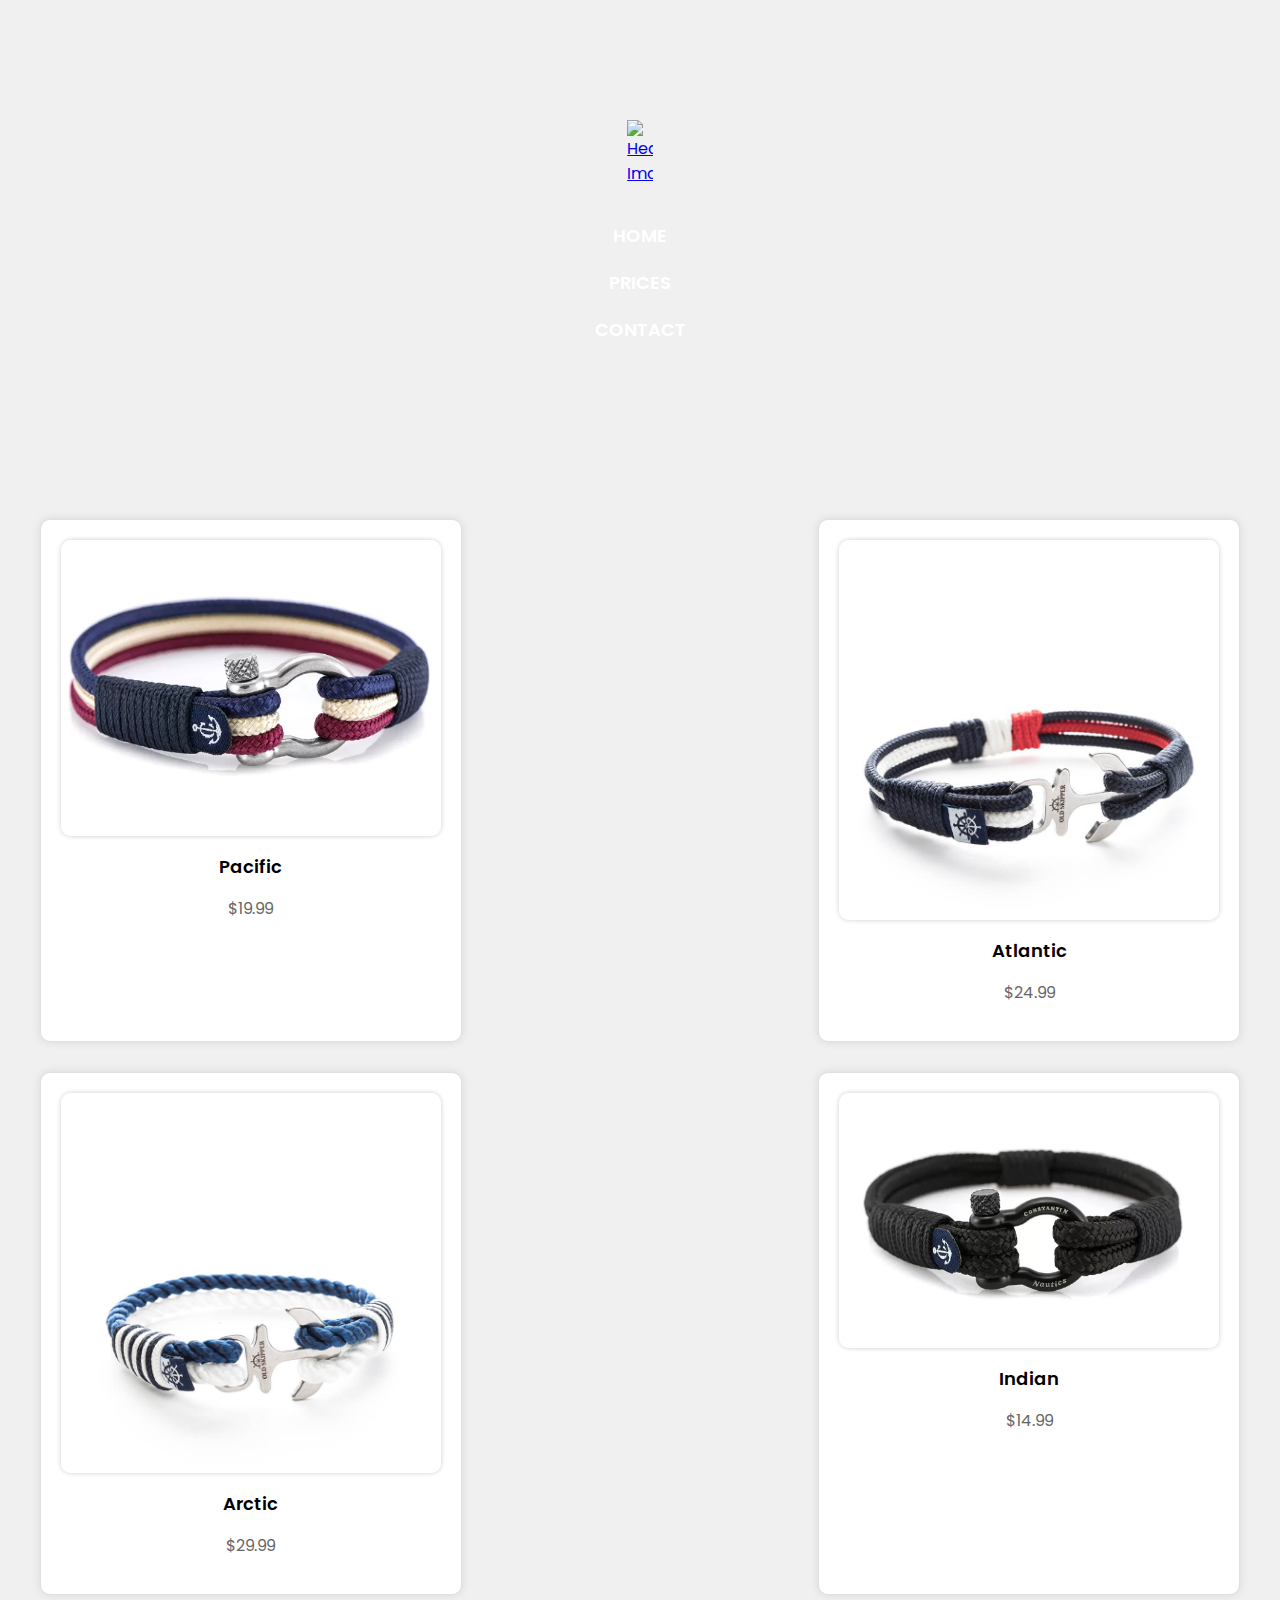
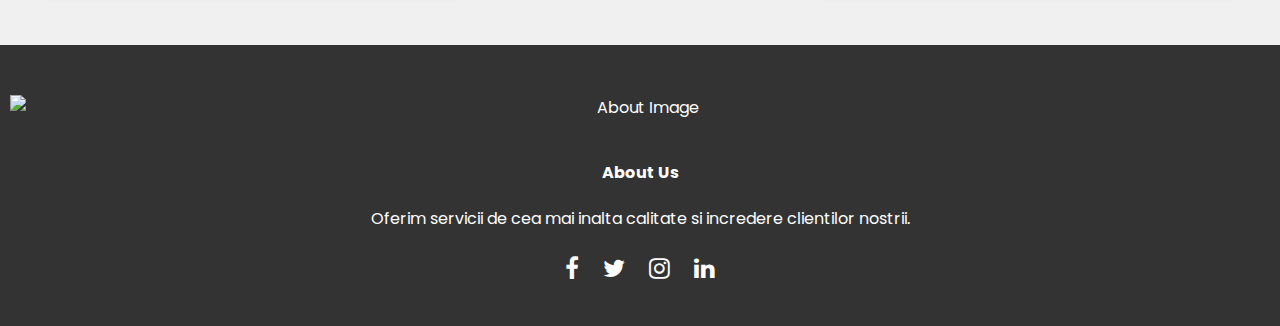
==== about.html @ cdcac7c9 "Initial commit." ====
<!DOCTYPE html>
<html lang="en">
<head>
    <meta name="viewport" content="width=device-width, initial-scale=1.0">
    <title>Product List</title>
    <link rel="stylesheet" href="style.css">
    <link href="https://fonts.googleapis.com/css?family=Poppins:100,200,300,400,600,700&display=swap" rel="stylesheet">
    <link rel="stylesheet" href="https://stackpath.bootstrapcdn.com/font-awesome/4.7.0/css/font-awesome.min.css">
</head>
<body>
    <header class="sub-header">
        <nav>
            <a href="index.html">
                <img src="images/header-background.jpg" class="header-image" alt="Header Image">
            </a>
				<div class="nav-links" id="navLinks">	
					<ul>
						<li><a href="index.html">HOME</a></li>
						<li><a href="about.html">PRICES</a></li>
						<li><a href="contact.html">CONTACT</a></li>
					</ul>
				</div>
        </nav>
    </header>

    <!-- Product List -->
    <section class="product-list">
        <div class="product-item">
            <img src="Images/product1.jpg" alt="Product 1">
            <h2>Pacific</h2>
            <p>$19.99</p>
        </div>
        <div class="product-item">
            <img src="Images/product2.jpg" alt="Product 2">
            <h2>Atlantic</h2>
            <p>$24.99</p>
        </div>
        <div class="product-item">
            <img src="Images/product3.jpg" alt="Product 3">
            <h2>Arctic</h2>
            <p>$29.99</p>
        </div>
        <div class="product-item">
            <img src="Images/product4.jpg" alt="Product 4">
            <h2>Indian</h2>
            <p>$14.99</p>
        </div>
    </section>

    <!-- Footer -->
    <section class="footer">
        <div class="about-col">
            <img src="images/about.jpg" alt="About Image">
        </div>
        <h4>About Us</h4>
        <p>Oferim servicii de cea mai inalta calitate si incredere clientilor nostrii.</p>
        <div class="icons">
            <a href="#"><i class="fa fa-facebook"></i></a>
            <a href="#"><i class="fa fa-twitter"></i></a>
            <a href="#"><i class="fa fa-instagram"></i></a>
            <a href="#"><i class="fa fa-linkedin"></i></a>
        </div>
    </section>

    <!-- JavaScript for toggle menu -->
	<script>
		var navLinks = document.getElementById("navLinks");
		var faBars = document.querySelector(".fa-bars");
		var faClose = document.querySelector(".fa-close");

		function showMenu() {
			navLinks.style.right = "0";
			faBars.style.display = "none";
			faClose.style.display = "block";
		}

		function hideMenu() {
			navLinks.style.right = "-200px";
			faBars.style.display = "block";
			faClose.style.display = "none";
		}
	</script>
</body>
</html>
---- style.css ----
/* Global styles */
body {
    background-color: #f0f0f0;
    margin: 0;
    padding: 0;
    font-family: 'Poppins', sans-serif;
}

.container {
    max-width: 1200px;
    margin: 0 auto;
    padding: 20px;
}

/* Header styles */
header {
    background-image: url("images/background.jpg");
    background-size: cover;
    background-position: center;
    position: relative;
    overflow: hidden;
    text-align: center;
    color: #fff;
    padding: 100px 0; /* Added padding for spacing */
}

.header-image {
    max-width: 20%;
    height: auto;
    display: block; /* Ensure the image is centered */
    margin: 0 auto;
}

nav {
    display: flex;
    flex-direction: column; /* Stack navigation items vertically */
    justify-content: center;
    align-items: center;
    padding: 20px 0;
}

.nav-links {
    display: flex;
    align-items: center;
}

.nav-links ul {
    list-style: none;
    padding: 0;
}

.nav-links ul li {
    margin: 20px 0;
}

.nav-links ul li a {
    color: #fff;
    text-decoration: none;
    font-size: 18px;
    font-weight: 600;
    transition: color 0.3s;
}

.nav-links ul li a:hover {
    color: #f44336;
}

.fa-bars {
    display: none;
    color: #fff;
    font-size: 24px;
    cursor: pointer;
}

.fa-close {
    cursor: pointer;
}

h1 {
    font-size: 36px;
    font-weight: 700;
    margin-top: 20px;
}

/* About Us section styles */
.about-us {
    padding: 60px 0;
}

.about-col {
    flex-basis: 48%;
    margin-bottom: 30px;
    text-align: center;
    padding: 10px; /* Add some padding to provide space around the image */
}

.about-col img {
    max-width: 100%; /* Make the image responsive while ensuring it doesn't exceed its container */
    height: auto; /* Maintain the image's aspect ratio */
    display: block; /* Remove any extra spacing below the image */
    margin: 0 auto; /* Center the image horizontally within the container */
}

.about-content {
    text-align: left; /* Align text to the left */
    padding: 10px; /* Add some padding for spacing */
}

.about-col h1 {
    font-size: 32px;
    font-weight: 600;
    color: #333;
}

.product-image {
    max-width: 100%;
    border-radius: 10px;
    box-shadow: 0 0 5px rgba(0, 0, 0, 0.2);
}

.product-list {
        display: flex;
        flex-wrap: wrap;
        justify-content: space-between;
        padding: 20px;
        max-width: 1200px;
        margin: 0 auto;
}

.product-item {
    width: calc(33.33% - 20px);
    background: #fff;
    border: 1px solid #e0e0e0;
    border-radius: 10px;
    padding: 20px;
    box-shadow: 0 0 10px rgba(0, 0, 0, 0.1);
    text-align: center;
    margin-bottom: 30px;
    ransition: transform 0.3s;
}

.product-item:hover {
    transform: scale(1.05);
    box-shadow: 0 0 15px rgba(0, 0, 0, 0.2);
}

.product-item img {
    max-width: 100%;
    height: auto;
    border-radius: 10px;
    box-shadow: 0 0 5px rgba(0, 0, 0, 0.2);
}

.product-item h2 {
	font-size: 18px;
	font-weight: 600;
	margin: 10px 0;
}

.product-item p {
	font-size: 16px;
	font-weight: 400;
	color: #666;
}
.about-col ul {
    list-style: none;
    padding: 0;
}

.about-col ul li {
    margin-bottom: 20px;
}

.about-col strong {
    font-size: 20px;
    font-weight: 600;
    color: #333;
}

/* Footer styles */
.footer {
    background: #333;
    color: #fff;
    padding: 40px 0;
    text-align: center;
}

.icons {
    /* Add some spacing between social icons */
    margin-top: 20px;
}

.icons a {
    color: #fff; /* Set the color of social icons to white */
    font-size: 24px;
    margin: 0 10px; /* Add spacing between icons */
}

.icons a:hover {
    color: #f44336;
}

/* Responsive navigation styles */
@media (max-width: 700px) {
    .nav-links ul {
        display: none;
        flex-direction: column;
        position: absolute;
        top: 0;
        right: -200px;
        background: #f44336;
        height: 100vh;
        width: 200px;
        text-align: left;
        z-index: 2;
        transition: 0.5s;
    }

    .nav-links ul li {
        display: block;
        padding: 10px 30px;
    }

    .fa-bars {
        display: block;
    }

    .nav-links {
        position: fixed;
    }
}
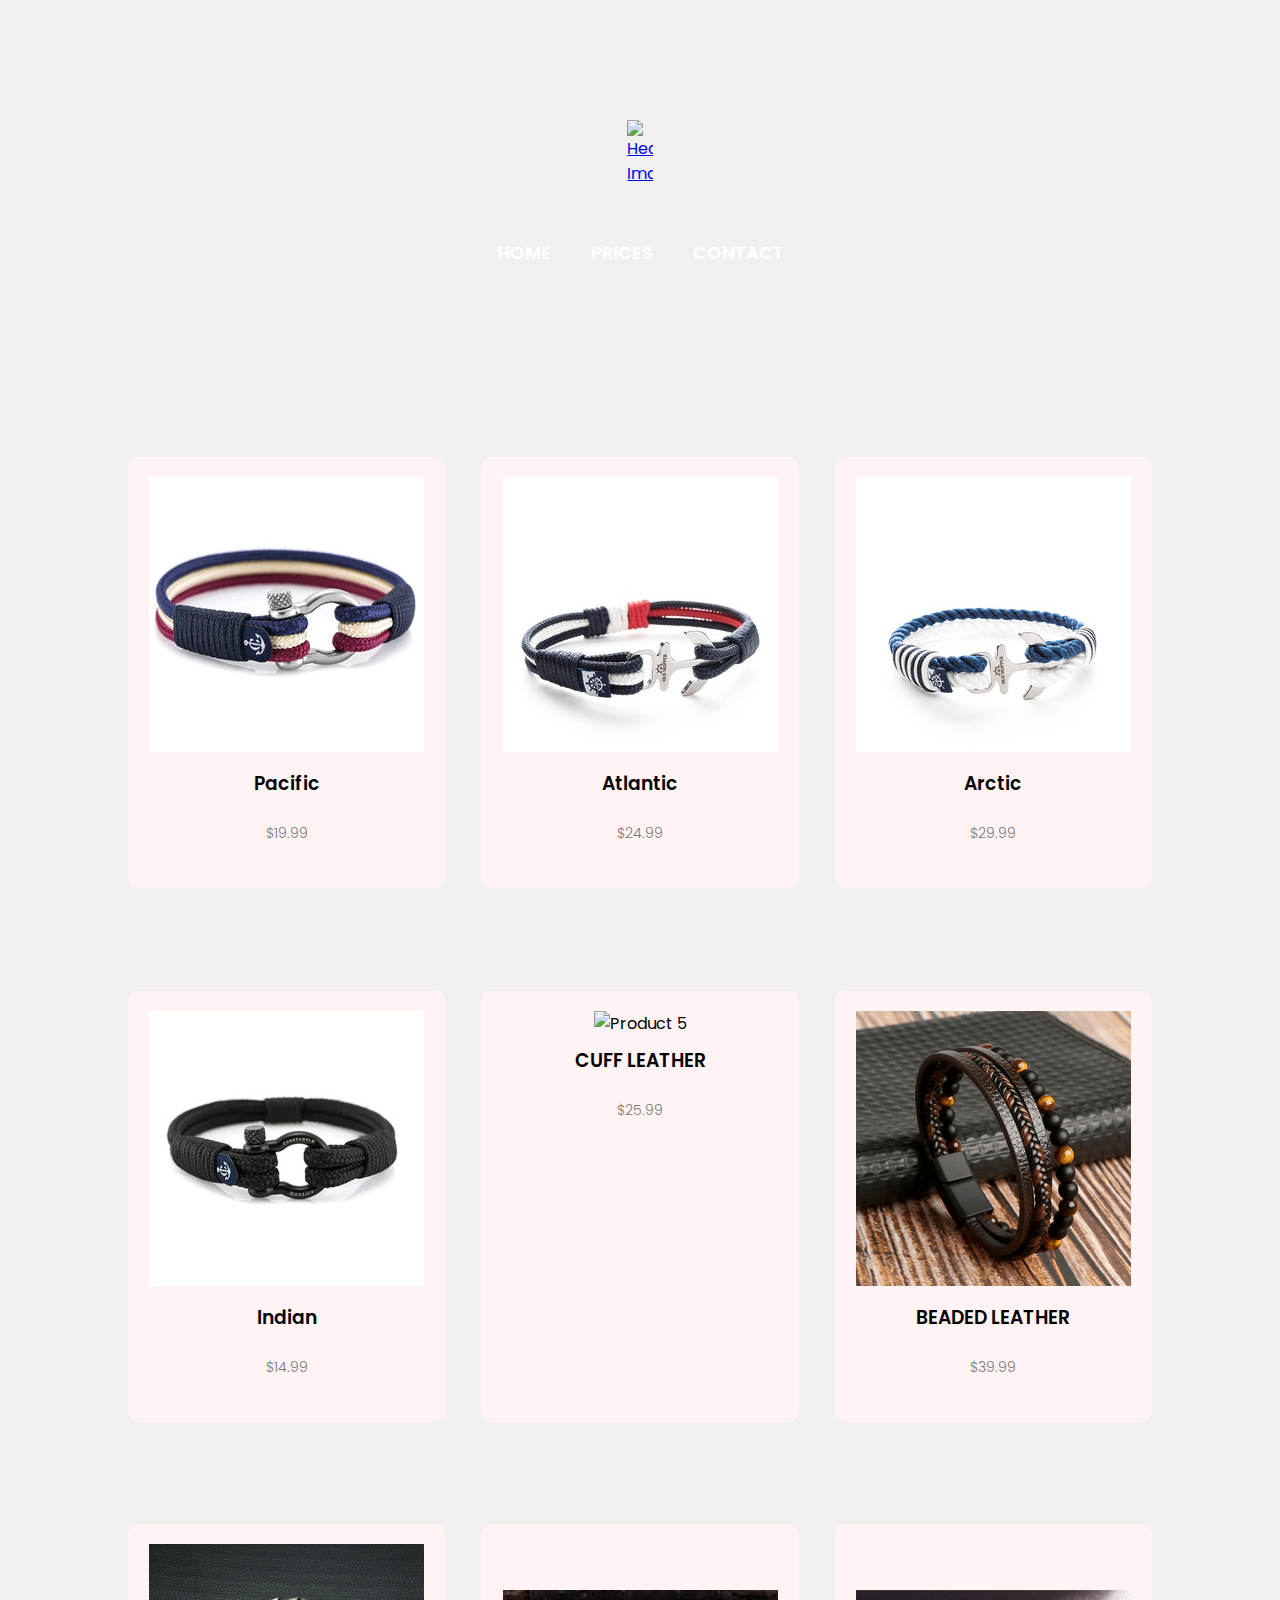
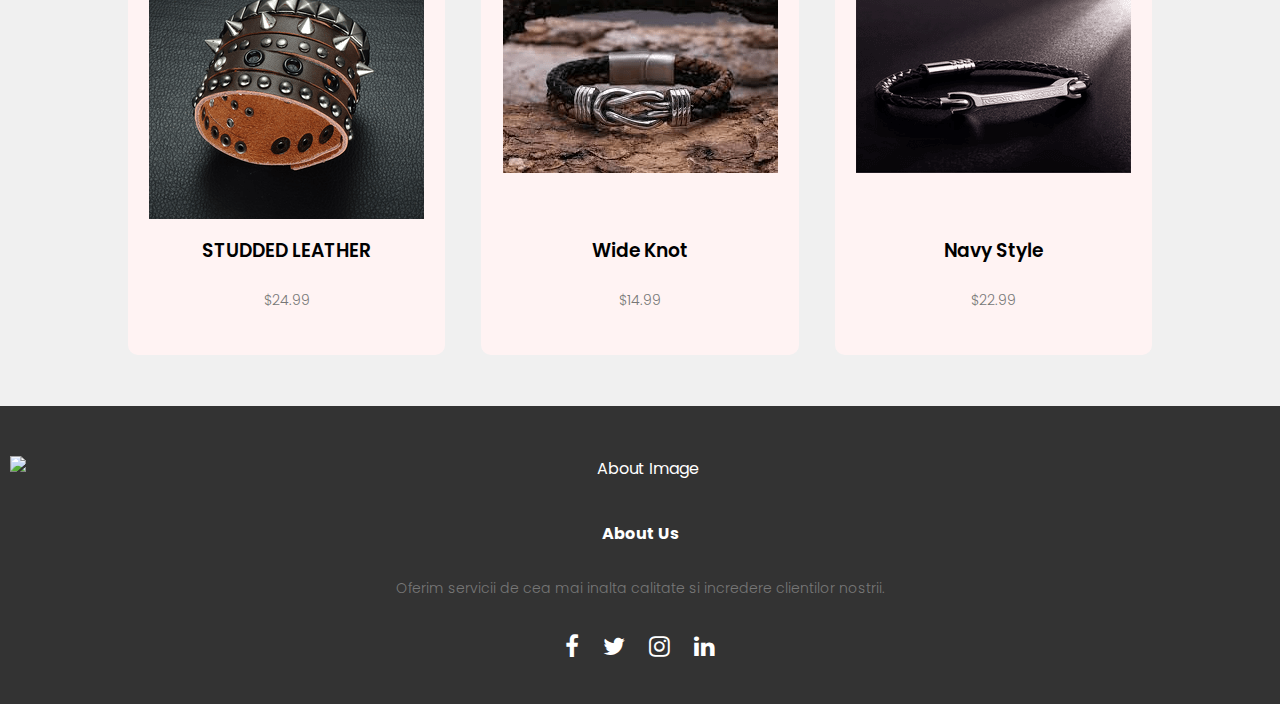
==== commit b5e68cca: "Changed the Prices page" ====
--- a/about.html
+++ b/about.html
@@ -3,7 +3,7 @@
 <head>
     <meta name="viewport" content="width=device-width, initial-scale=1.0">
     <title>Product List</title>
-    <link rel="stylesheet" href="style.css">
+    <link rel="stylesheet" href="style2.css">
     <link href="https://fonts.googleapis.com/css?family=Poppins:100,200,300,400,600,700&display=swap" rel="stylesheet">
     <link rel="stylesheet" href="https://stackpath.bootstrapcdn.com/font-awesome/4.7.0/css/font-awesome.min.css">
 </head>
@@ -24,27 +24,58 @@
     </header>
 
     <!-- Product List -->
-    <section class="product-list">
-        <div class="product-item">
-            <img src="Images/product1.jpg" alt="Product 1">
-            <h2>Pacific</h2>
-            <p>$19.99</p>
-        </div>
-        <div class="product-item">
-            <img src="Images/product2.jpg" alt="Product 2">
-            <h2>Atlantic</h2>
-            <p>$24.99</p>
-        </div>
-        <div class="product-item">
-            <img src="Images/product3.jpg" alt="Product 3">
-            <h2>Arctic</h2>
-            <p>$29.99</p>
-        </div>
-        <div class="product-item">
-            <img src="Images/product4.jpg" alt="Product 4">
-            <h2>Indian</h2>
-            <p>$14.99</p>
-        </div>
+    <section class="course">
+		<div class="row">
+			<div class="course-col">
+				<img src="Images/product1.jpg" alt="Product 1">
+				<h3>Pacific</h3>
+				<p>$19.99</p>
+			</div>
+			<div class="course-col">
+				<img src="Images/product2.jpg" alt="Product 2">
+				<h3>Atlantic</h3>
+				<p>$24.99</p>
+			</div>
+			<div class="course-col">
+				<img src="Images/product3.jpg" alt="Product 3">
+				<h3>Arctic</h3>
+				<p>$29.99</p>
+			</div>
+		</div>
+		<div class="row">
+			<div class="course-col">
+				<img src="Images/product4.jpg" alt="Product 4">
+				<h3>Indian</h3>
+				<p>$14.99</p>
+			</div>
+			<div class="course-col">
+				<img src="images/p1.png" alt="Product 5">
+				<h3>CUFF LEATHER</h3>
+				<p>$25.99</p>
+			</div>
+			<div class="course-col">
+				<img src="Images/p2.png" alt="Product 6">
+				<h3>BEADED LEATHER</h3>
+				<p>$39.99</p>
+			</div>
+		</div>
+		<div class="row">
+			<div class="course-col">
+				<img src="Images/p3.png" alt="Product 7">
+				<h3>STUDDED LEATHER</h3>
+				<p>$24.99</p>
+			</div>
+			<div class="course-col">
+				<img src="Images/ball.png" alt="Product 8">
+				<h3>Wide Knot</h3>
+				<p>$14.99</p>
+			</div>
+			<div class="course-col">
+				<img src="Images/base.png" alt="Product 9">
+				<h3>Navy Style</h3>
+				<p>$22.99</p>
+			</div>
+		</div>
     </section>
 
     <!-- Footer -->
--- a/style2.css
+++ b/style2.css
@@ -0,0 +1,285 @@
+/* Global styles */
+body {
+    background-color: #f0f0f0;
+    margin: 0;
+    padding: 0;
+    font-family: 'Poppins', sans-serif;
+}
+
+.container {
+    max-width: 1200px;
+    margin: 0 auto;
+    padding: 20px;
+}
+
+/* Header styles */
+header {
+    background-image: url("images/background.jpg");
+    background-size: cover;
+    background-position: center;
+    position: relative;
+    overflow: hidden;
+    text-align: center;
+    color: #fff;
+    padding: 100px 0; /* Added padding for spacing */
+}
+
+.sub-header {
+    position: relative; /* Make the header a relative container */
+}
+
+.header-image {
+    max-width: 20%;
+    height: auto;
+    display: block; /* Ensure the image is centered */
+    margin: 0 auto;
+}
+
+nav {
+    display: flex;
+    justify-content: center; /* Center the navigation horizontally */
+    align-items: center; /* Center the navigation vertically */
+    padding: 20px 0;
+}
+
+.nav-links {
+    position: absolute;
+    bottom: 40px; /* Position the navigation links at the bottom of the header */
+    left: 50%; /* Center the navigation horizontally */
+    transform: translateX(-50%); /* Center the navigation horizontally */
+}
+
+.nav-links ul {
+    list-style: none;
+    padding: 0;
+    display: flex; /* Display navigation links in a row */
+    margin: 0; /* Remove margin for the ul element */
+}
+
+.nav-links ul li {
+    margin: 0 20px; /* Add spacing between navigation links */
+}
+
+.nav-links ul li a {
+    color: #fff;
+    text-decoration: none;
+    font-size: 18px;
+    font-weight: 600;
+    transition: color 0.3s;
+}
+
+.nav-links ul li a:hover {
+    color: #f44336;
+}
+
+.fa-bars {
+    display: none;
+    color: #fff;
+    font-size: 24px;
+    cursor: pointer;
+}
+
+.fa-close {
+    cursor: pointer;
+}
+
+h1 {
+    font-size: 36px;
+    font-weight: 700;
+    margin-top: 20px;
+}
+
+/* About Us section styles */
+.about-us {
+    padding: 60px 0;
+}
+
+.about-col {
+    flex-basis: 48%;
+    margin-bottom: 30px;
+    text-align: center;
+    padding: 10px; /* Add some padding to provide space around the image */
+}
+
+.about-col img {
+    max-width: 100%; /* Make the image responsive while ensuring it doesn't exceed its container */
+    height: auto; /* Maintain the image's aspect ratio */
+    display: block; /* Remove any extra spacing below the image */
+    margin: 0 auto; /* Center the image horizontally within the container */
+}
+
+.about-content {
+    text-align: left; /* Align text to the left */
+    padding: 10px; /* Add some padding for spacing */
+}
+
+.about-col h1 {
+    font-size: 32px;
+    font-weight: 600;
+    color: #333;
+}
+
+.product-image {
+    max-width: 100%;
+    border-radius: 10px;
+    box-shadow: 0 0 5px rgba(0, 0, 0, 0.2);
+}
+
+.product-list {
+        display: flex;
+        flex-wrap: wrap;
+        justify-content: space-between;
+        padding: 20px;
+        max-width: 1200px;
+        margin: 0 auto;
+}
+
+.product-item {
+    width: calc(33.33% - 20px);
+    background: #fff;
+    border: 1px solid #e0e0e0;
+    border-radius: 10px;
+    padding: 20px;
+    box-shadow: 0 0 10px rgba(0, 0, 0, 0.1);
+    text-align: center;
+    margin-bottom: 30px;
+    ransition: transform 0.3s;
+}
+
+.product-item:hover {
+    transform: scale(1.05);
+    box-shadow: 0 0 15px rgba(0, 0, 0, 0.2);
+}
+
+.product-item img {
+    max-width: 100%;
+    height: auto;
+    border-radius: 10px;
+    box-shadow: 0 0 5px rgba(0, 0, 0, 0.2);
+}
+
+.product-item h2 {
+	font-size: 18px;
+	font-weight: 600;
+	margin: 10px 0;
+}
+
+.product-item p {
+	font-size: 16px;
+	font-weight: 400;
+	color: #666;
+}
+.about-col ul {
+    list-style: none;
+    padding: 0;
+}
+
+.about-col ul li {
+    margin-bottom: 20px;
+}
+
+.about-col strong {
+    font-size: 20px;
+    font-weight: 600;
+    color: #333;
+}
+
+/* Footer styles */
+.footer {
+    background: #333;
+    color: #fff;
+    padding: 40px 0;
+    text-align: center;
+}
+
+.icons {
+    /* Add some spacing between social icons */
+    margin-top: 20px;
+}
+
+.icons a {
+    color: #fff; /* Set the color of social icons to white */
+    font-size: 24px;
+    margin: 0 10px; /* Add spacing between icons */
+}
+
+.icons a:hover {
+    color: #f44336;
+}
+
+.course{
+    width: 80%;
+    margin: auto;
+    text-align: center;
+    padding-top: 100px;
+}
+h1{
+    font-size: 36px;
+    font-weight: 600;
+}
+p{
+    color: #777;
+    font-size: 14px;
+    font-weight: 300;
+    line-height: 22px;
+    padding: 10px;
+}
+.row{
+    margin-top: 5%;
+    display: flex;
+    justify-content: space-between;  
+}
+  
+.course-col{
+    flex-basis: 31%;
+    background: #fff3f3;
+    border-radius: 10px;
+    margin-bottom: 5%;
+    padding: 20px 12px;
+    box-sizing: border-box;
+    transition: .5s;
+}
+h3{
+    text-align: center;
+    font-weight: 600;
+    margin: 10px 0;
+}
+.course-col:hover{
+    box-shadow: 0 0 20px 0px rgba(0, 0, 0, 0.2);
+}
+
+@media (max-width:700px){
+    .row{
+        flex-direction: column;
+    }
+} 
+
+/* Responsive navigation styles */
+@media (max-width: 700px) {
+    .nav-links ul {
+        display: flex; /* Change from 'display: none' to 'display: flex' */
+        flex-direction: row; /* Change from 'flex-direction: column' to 'flex-direction: row' */
+        position: absolute;
+        top: 0;
+        right: -200px;
+        background: #f44336;
+        height: 100vh;
+        width: 200px;
+        text-align: left;
+        z-index: 2;
+        transition: 0.5s;
+    }
+
+    .nav-links ul li {
+        display: inline; /* Change from 'display: block' to 'display: inline' */
+        padding: 10px 20px; /* Adjust the padding as needed */
+    }
+
+    .fa-bars {
+        display: block;
+    }
+
+    .nav-links {
+        position: fixed;
+    }
+}
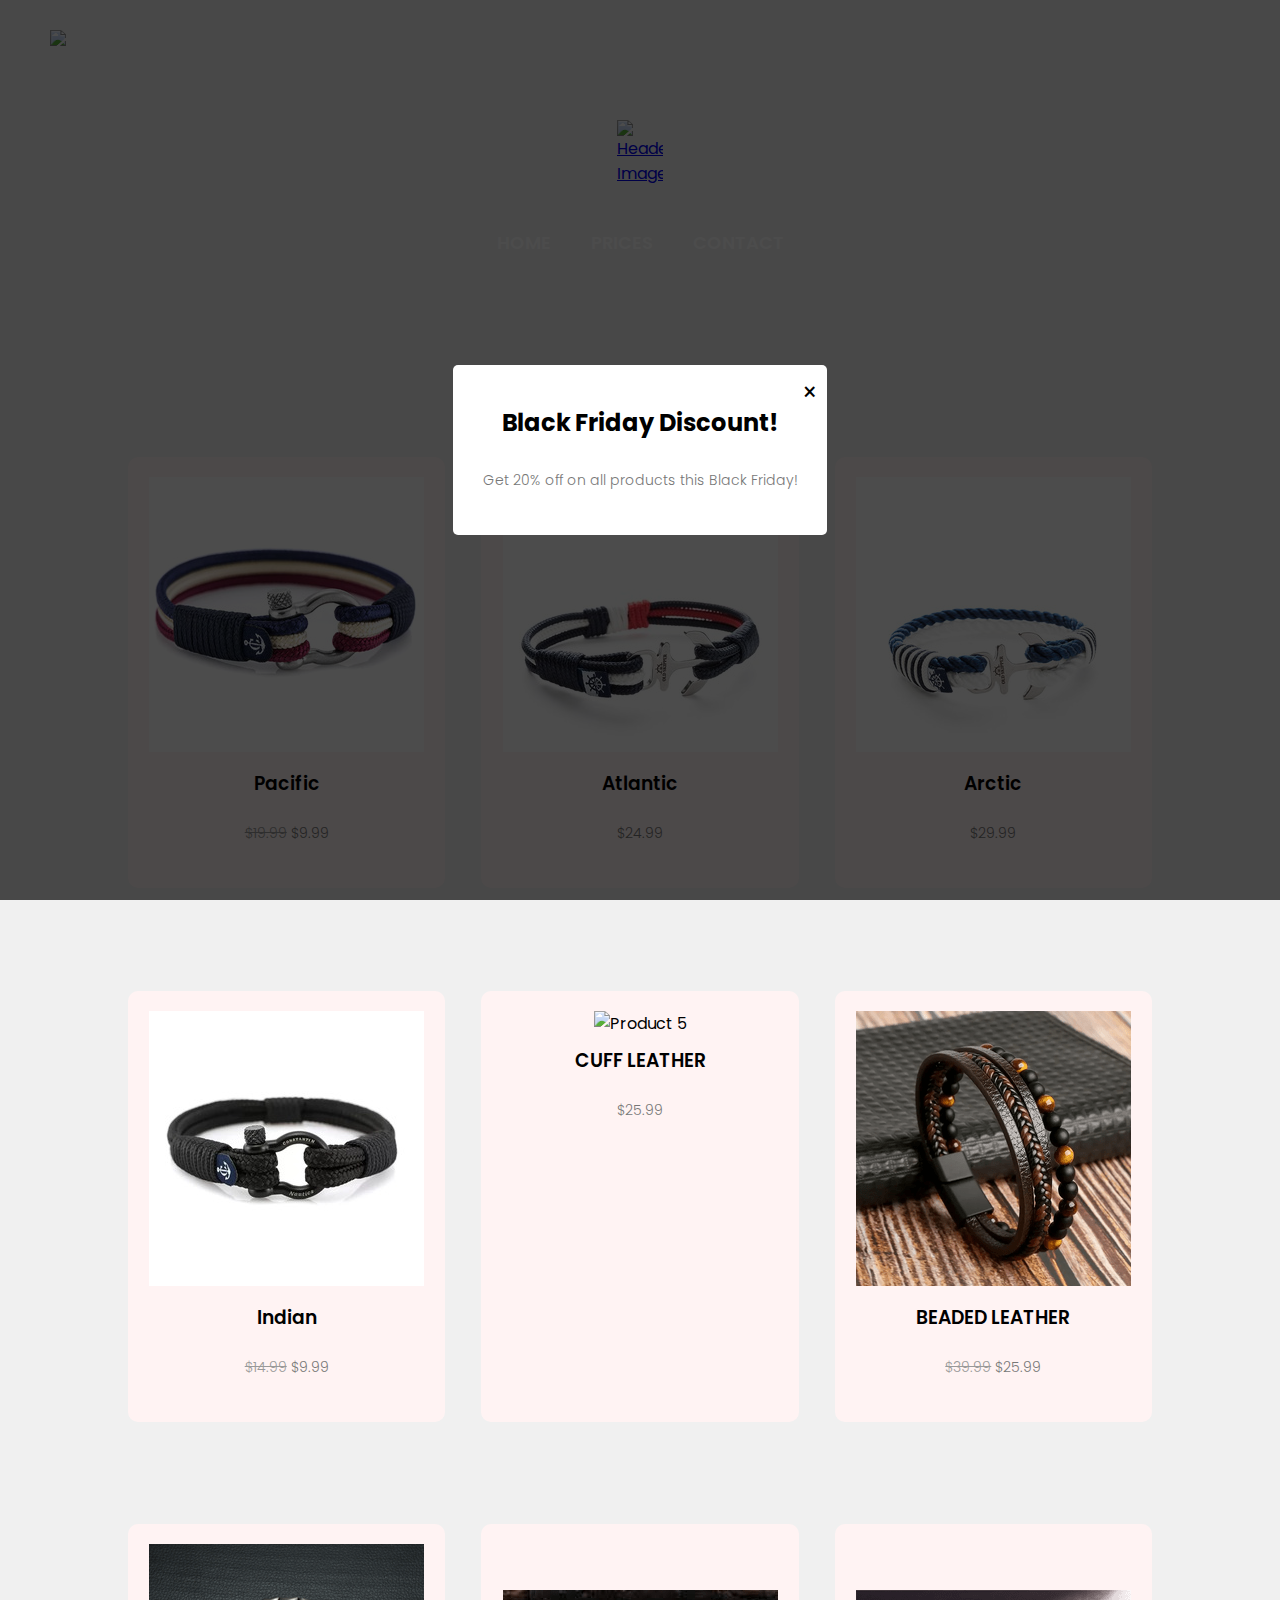
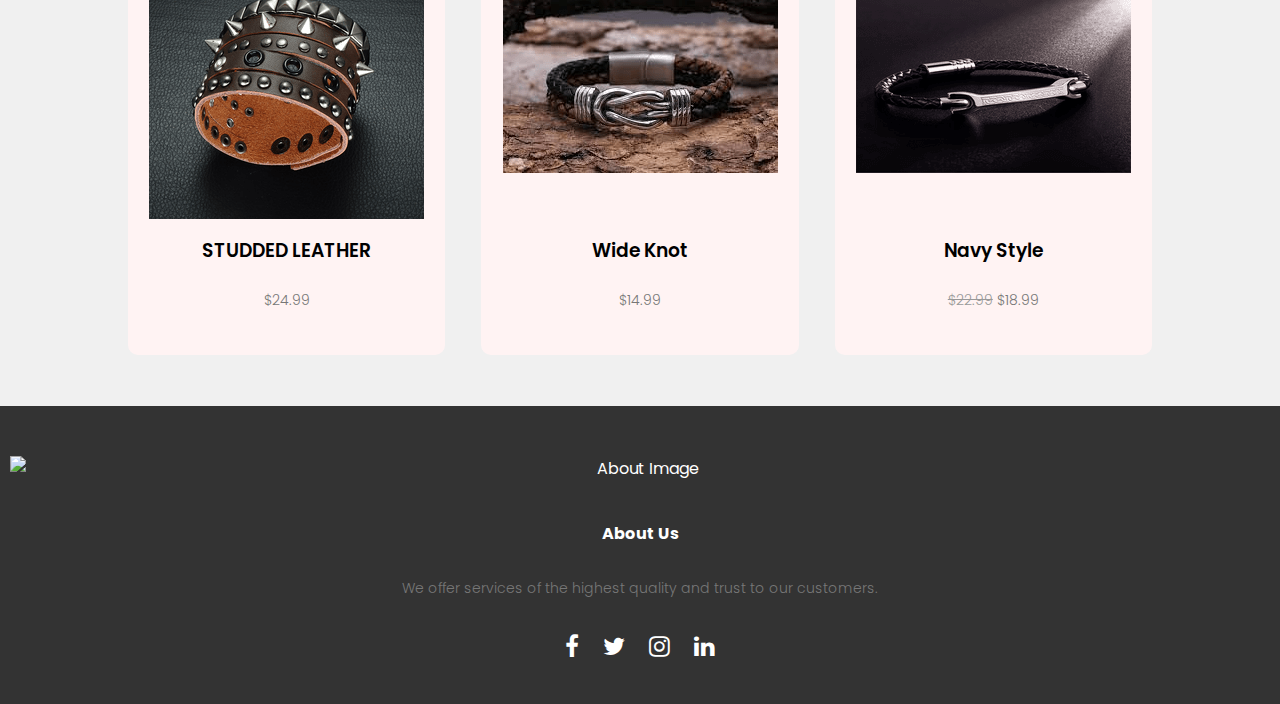
==== commit d4217942: "Final Touches to the 3 main Pages" ====
--- a/about.html
+++ b/about.html
@@ -10,6 +10,7 @@
 <body>
     <header class="sub-header">
         <nav>
+			<a href="about.html"><img class="logo" src="images/prices.png"></a>
             <a href="index.html">
                 <img src="images/header-background.jpg" class="header-image" alt="Header Image">
             </a>
@@ -29,7 +30,7 @@
 			<div class="course-col">
 				<img src="Images/product1.jpg" alt="Product 1">
 				<h3>Pacific</h3>
-				<p>$19.99</p>
+				<p><span class="original-price">$19.99</span> $9.99</p>
 			</div>
 			<div class="course-col">
 				<img src="Images/product2.jpg" alt="Product 2">
@@ -46,7 +47,7 @@
 			<div class="course-col">
 				<img src="Images/product4.jpg" alt="Product 4">
 				<h3>Indian</h3>
-				<p>$14.99</p>
+				<p><span class="original-price">$14.99</span> $9.99</p>
 			</div>
 			<div class="course-col">
 				<img src="images/p1.png" alt="Product 5">
@@ -56,7 +57,7 @@
 			<div class="course-col">
 				<img src="Images/p2.png" alt="Product 6">
 				<h3>BEADED LEATHER</h3>
-				<p>$39.99</p>
+				<p><span class="original-price">$39.99</span> $25.99</p>
 			</div>
 		</div>
 		<div class="row">
@@ -73,18 +74,18 @@
 			<div class="course-col">
 				<img src="Images/base.png" alt="Product 9">
 				<h3>Navy Style</h3>
-				<p>$22.99</p>
+				<p><span class="original-price">$22.99</span> $18.99</p>
 			</div>
 		</div>
     </section>
-
+	
     <!-- Footer -->
     <section class="footer">
         <div class="about-col">
             <img src="images/about.jpg" alt="About Image">
         </div>
         <h4>About Us</h4>
-        <p>Oferim servicii de cea mai inalta calitate si incredere clientilor nostrii.</p>
+        <p>We offer services of the highest quality and trust to our customers.</p>
         <div class="icons">
             <a href="#"><i class="fa fa-facebook"></i></a>
             <a href="#"><i class="fa fa-twitter"></i></a>
@@ -92,24 +93,30 @@
             <a href="#"><i class="fa fa-linkedin"></i></a>
         </div>
     </section>
+	
+	<!-- Pop-up Modal -->
+	<div id="discountModal" class="modal">
+		<div class="modal-content">
+			<span class="close" onclick="closeModal()">&times;</span>
+			<h2>Black Friday Discount!</h2>
+			<p>Get 20% off on all products this Black Friday!</p>
+		</div>
+	</div>
 
+	
     <!-- JavaScript for toggle menu -->
 	<script>
-		var navLinks = document.getElementById("navLinks");
-		var faBars = document.querySelector(".fa-bars");
-		var faClose = document.querySelector(".fa-close");
+        // Function to display the modal
+        function openModal() {
+            var modal = document.getElementById("discountModal");
+            modal.style.display = "block";
+        }
 
-		function showMenu() {
-			navLinks.style.right = "0";
-			faBars.style.display = "none";
-			faClose.style.display = "block";
-		}
-
-		function hideMenu() {
-			navLinks.style.right = "-200px";
-			faBars.style.display = "block";
-			faClose.style.display = "none";
-		}
-	</script>
+        // Function to close the modal
+        function closeModal() {
+            var modal = document.getElementById("discountModal");
+            modal.style.display = "none";
+        }
+    </script>
 </body>
 </html>
--- a/style2.css
+++ b/style2.css
@@ -28,8 +28,16 @@
     position: relative; /* Make the header a relative container */
 }
 
+.logo {
+    position: absolute;
+    top: 30px; /* Adjust the top position as needed */
+    left: 50px; /* Adjust the left position as needed */
+    max-width: 100px; /* Adjust the maximum width as needed */
+    height: auto;
+}
+
 .header-image {
-    max-width: 20%;
+    max-width: 36%;
     height: auto;
     display: block; /* Ensure the image is centered */
     margin: 0 auto;
@@ -44,7 +52,7 @@
 
 .nav-links {
     position: absolute;
-    bottom: 40px; /* Position the navigation links at the bottom of the header */
+    bottom: 50px; /* Position the navigation links at the bottom of the header */
     left: 50%; /* Center the navigation horizontally */
     transform: translateX(-50%); /* Center the navigation horizontally */
 }
@@ -246,6 +254,43 @@
 }
 .course-col:hover{
     box-shadow: 0 0 20px 0px rgba(0, 0, 0, 0.2);
+}
+
+/* Pop-up Modal Styles */
+.modal {
+    display: none;
+    position: fixed;
+    top: 0;
+    left: 0;
+    width: 100%;
+    height: 100%;
+    background-color: rgba(0, 0, 0, 0.7);
+    z-index: 1;
+    text-align: center;
+    justify-content: center;
+    align-items: center;
+    display: flex;
+}
+
+.modal-content {
+    background-color: #fff;
+    padding: 20px;
+    border-radius: 5px;
+    position: relative;
+    text-align: center;
+}
+
+.close {
+    position: absolute;
+    top: 10px;
+    right: 10px;
+    font-size: 24px;
+    cursor: pointer;
+}
+
+.original-price {
+    text-decoration: line-through;
+    color: #999; /* Adjust the color as needed */
 }
 
 @media (max-width:700px){
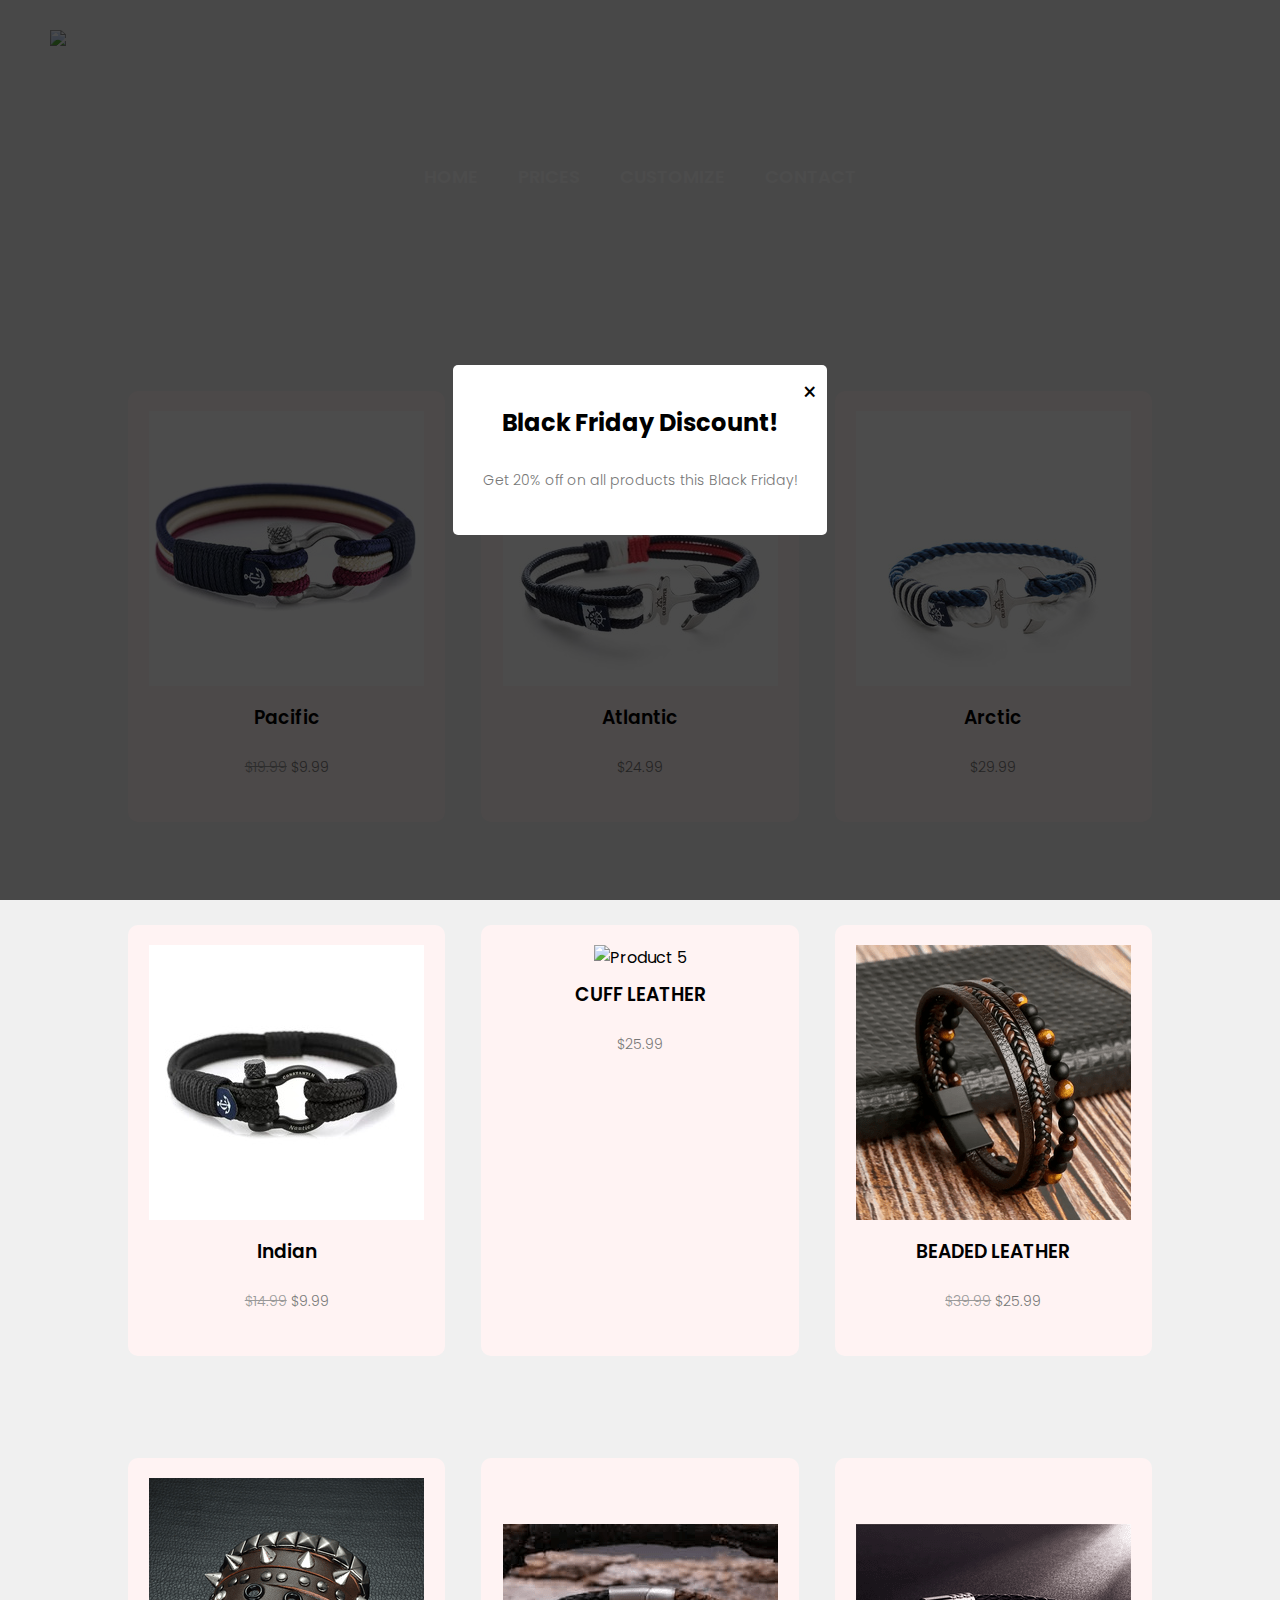
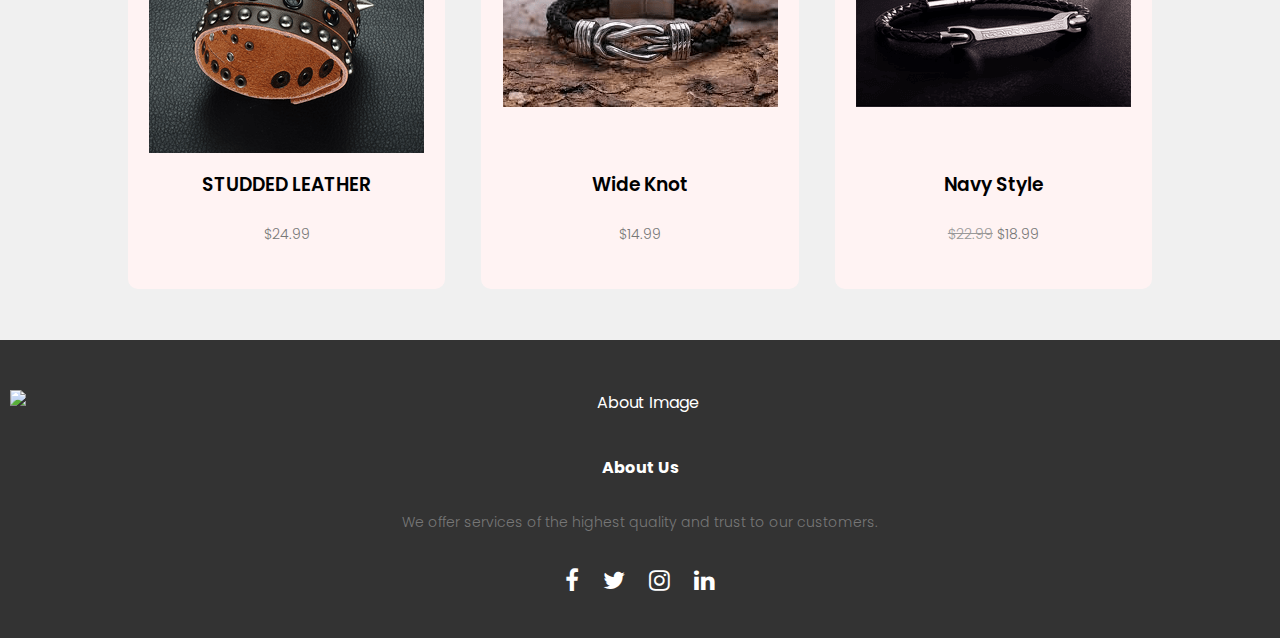
==== commit e4ee4a4d: "Final Changes" ====
--- a/about.html
+++ b/about.html
@@ -12,12 +12,13 @@
         <nav>
 			<a href="about.html"><img class="logo" src="images/prices.png"></a>
             <a href="index.html">
-                <img src="images/header-background.jpg" class="header-image" alt="Header Image">
+               
             </a>
 				<div class="nav-links" id="navLinks">	
 					<ul>
 						<li><a href="index.html">HOME</a></li>
 						<li><a href="about.html">PRICES</a></li>
+                        <li><a href="customize.html">CUSTOMIZE</a></li>
 						<li><a href="contact.html">CONTACT</a></li>
 					</ul>
 				</div>
